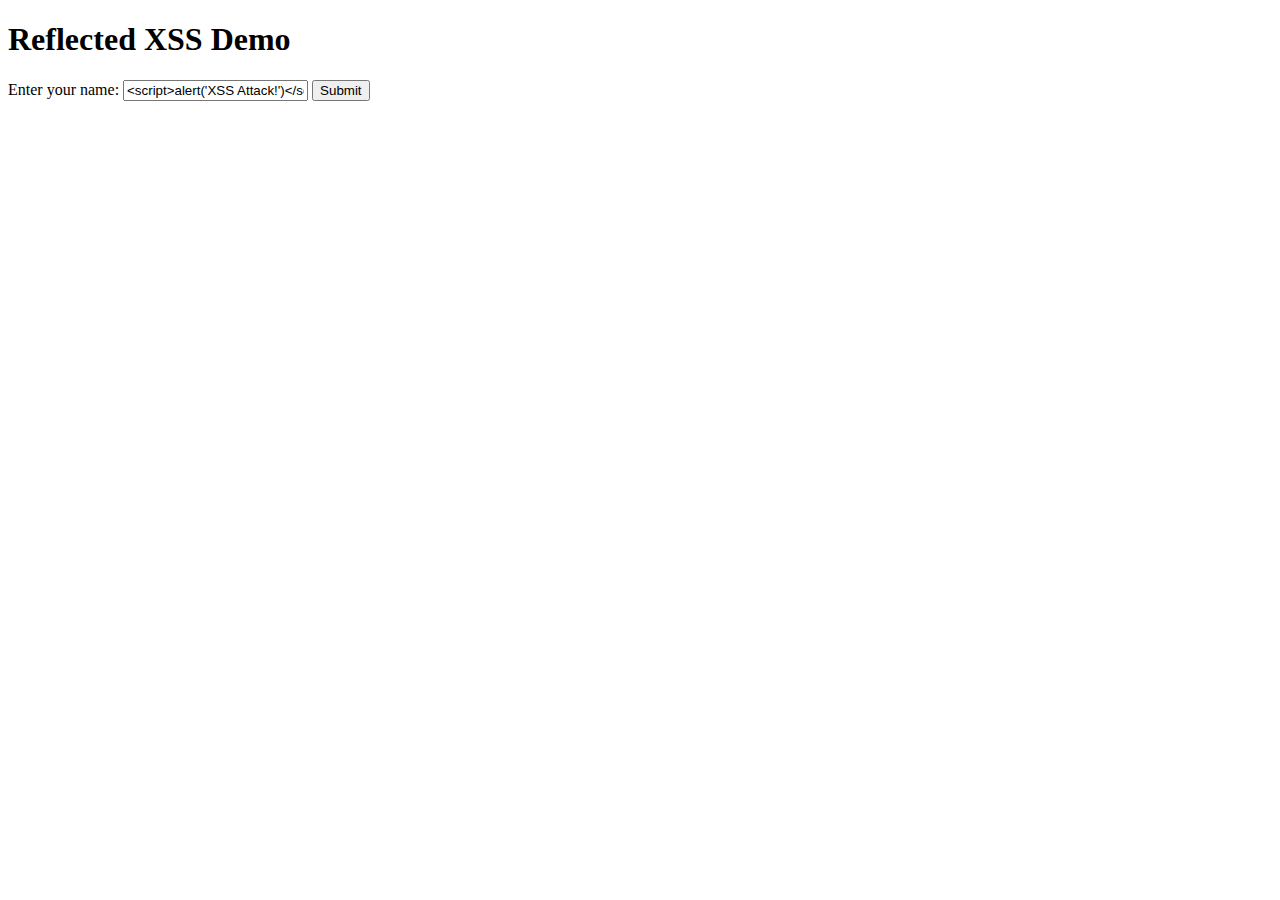
==== xss-demo/src/main/resources/templates/index.html @ a6c4f854 "initial commit" ====
<!DOCTYPE html>
<html xmlns:th="http://www.thymeleaf.org">
<head>
<title>XSS Demo</title>
</head>
<body>
	<h1>Reflected XSS Demo</h1>
	<form action="/greet" method="get">
		<label for="name">Enter your name:</label> <input type="text"
			id="name" name="name" value="<script>alert('XSS Attack!')</script>">
		<button type="submit">Submit</button>
	</form>
</body>
</html>
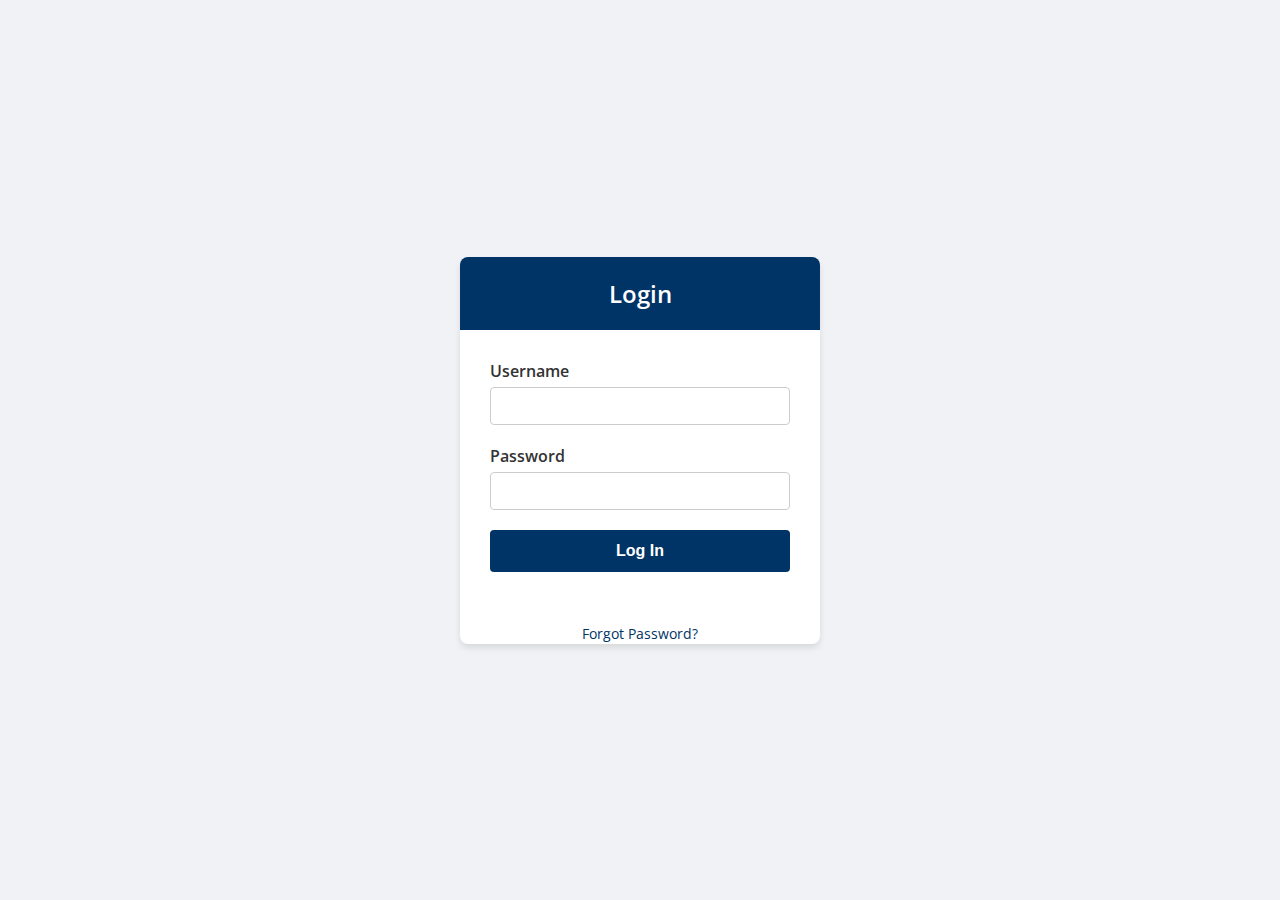
==== commit 67401067: "Update index.html" ====
--- a/xss-demo/src/main/resources/templates/index.html
+++ b/xss-demo/src/main/resources/templates/index.html
@@ -1,14 +1,115 @@
 <!DOCTYPE html>
-<html xmlns:th="http://www.thymeleaf.org">
+<html lang="en">
 <head>
-<title>XSS Demo</title>
+    <meta charset="UTF-8">
+    <meta name="viewport" content="width=device-width, initial-scale=1.0">
+    <title>Secure Bank Login</title>
+    <link href="https://fonts.googleapis.com/css2?family=Open+Sans:wght@400;600&display=swap" rel="stylesheet">
+    <style>
+        * {
+            box-sizing: border-box;
+            margin: 0;
+            padding: 0;
+        }
+        body {
+            font-family: 'Open Sans', sans-serif;
+            background-color: #f0f2f5;
+            display: flex;
+            justify-content: center;
+            align-items: center;
+            min-height: 100vh;
+            padding: 20px;
+        }
+        .login-container {
+            background: #ffffff;
+            border-radius: 8px;
+            box-shadow: 0 4px 6px rgba(0, 0, 0, 0.1);
+            overflow: hidden;
+            width: 360px;
+            max-width: 100%;
+        }
+        .login-header {
+            background: #003366;
+            color: white;
+            padding: 20px;
+            text-align: center;
+        }
+        .login-header h2 {
+            font-size: 24px;
+            font-weight: 600;
+        }
+        .login-form {
+            padding: 30px;
+        }
+        .form-group {
+            margin-bottom: 20px;
+        }
+        .form-group label {
+            display: block;
+            margin-bottom: 5px;
+            color: #333;
+            font-weight: 600;
+        }
+        .form-group input {
+            width: 100%;
+            padding: 10px;
+            border: 1px solid #ccc;
+            border-radius: 4px;
+            font-size: 14px;
+            transition: border-color 0.3s ease;
+        }
+        .form-group input:focus {
+            border-color: #003366;
+            outline: none;
+        }
+        .login-button {
+            width: 100%;
+            padding: 12px;
+            background: #003366;
+            color: white;
+            border: none;
+            border-radius: 4px;
+            font-size: 16px;
+            font-weight: 600;
+            cursor: pointer;
+            transition: background 0.3s ease;
+        }
+        .login-button:hover {
+            background: #004080;
+        }
+        .forgot-password {
+            text-align: center;
+            margin-top: 20px;
+        }
+        .forgot-password a {
+            color: #003366;
+            text-decoration: none;
+            font-size: 14px;
+        }
+        .forgot-password a:hover {
+            text-decoration: underline;
+        }
+    </style>
 </head>
 <body>
-	<h1>Reflected XSS Demo</h1>
-	<form action="/greet" method="get">
-		<label for="name">Enter your name:</label> <input type="text"
-			id="name" name="name" value="<script>alert('XSS Attack!')</script>">
-		<button type="submit">Submit</button>
-	</form>
+    <div class="login-container">
+        <div class="login-header">
+            <h2>Login</h2>
+        </div>
+        <form class="login-form" action="/greet" method="GET">
+            <div class="form-group">
+                <label for="username">Username</label>
+                <input type="text" id="username" name="username" required>
+            </div>
+            <div class="form-group">
+                <label for="password">Password</label>
+                <input type="password" id="password" name="password" required>
+            </div>
+            <button type="submit" class="login-button">Log In</button>
+        </form>
+        <div class="forgot-password">
+            <a href="#">Forgot Password?</a>
+        </div>
+    </div>
 </body>
-</html>
+</html>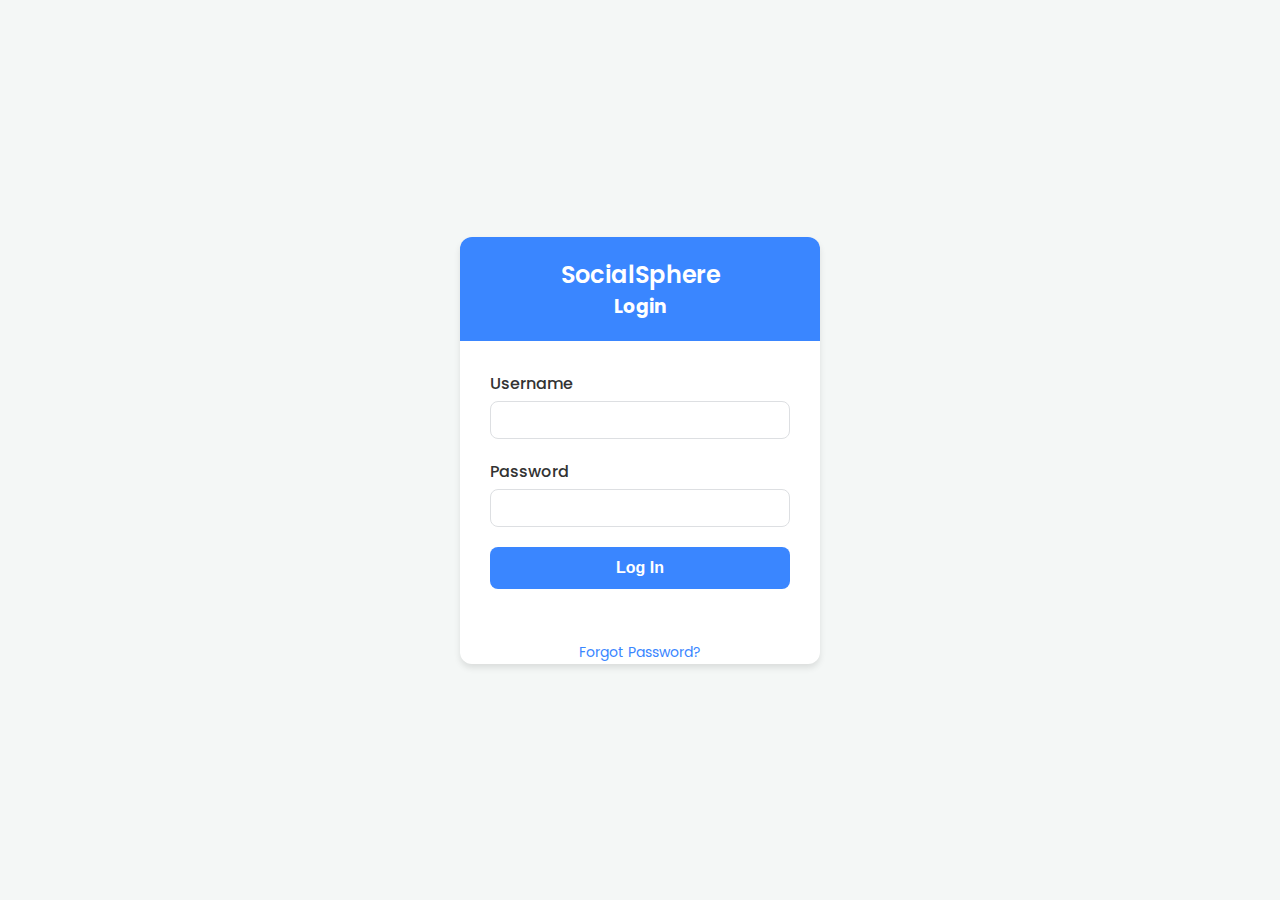
==== commit a0b72473: "Index changes" ====
--- a/xss-demo/src/main/resources/templates/index.html
+++ b/xss-demo/src/main/resources/templates/index.html
@@ -3,8 +3,8 @@
 <head>
     <meta charset="UTF-8">
     <meta name="viewport" content="width=device-width, initial-scale=1.0">
-    <title>Secure Bank Login</title>
-    <link href="https://fonts.googleapis.com/css2?family=Open+Sans:wght@400;600&display=swap" rel="stylesheet">
+    <title>SocialSphere Login</title>
+    <link href="https://fonts.googleapis.com/css2?family=Poppins:wght@300;400;500;600&display=swap" rel="stylesheet">
     <style>
         * {
             box-sizing: border-box;
@@ -12,8 +12,8 @@
             padding: 0;
         }
         body {
-            font-family: 'Open Sans', sans-serif;
-            background-color: #f0f2f5;
+            font-family: 'Poppins', sans-serif;
+            background-color: #f4f7f6;
             display: flex;
             justify-content: center;
             align-items: center;
@@ -22,14 +22,14 @@
         }
         .login-container {
             background: #ffffff;
-            border-radius: 8px;
+            border-radius: 12px;
             box-shadow: 0 4px 6px rgba(0, 0, 0, 0.1);
             overflow: hidden;
             width: 360px;
             max-width: 100%;
         }
         .login-header {
-            background: #003366;
+            background: #3a86ff;
             color: white;
             padding: 20px;
             text-align: center;
@@ -48,41 +48,42 @@
             display: block;
             margin-bottom: 5px;
             color: #333;
-            font-weight: 600;
+            font-weight: 500;
         }
         .form-group input {
             width: 100%;
             padding: 10px;
-            border: 1px solid #ccc;
-            border-radius: 4px;
+            border: 1px solid #dddfe2;
+            border-radius: 8px;
             font-size: 14px;
             transition: border-color 0.3s ease;
         }
         .form-group input:focus {
-            border-color: #003366;
+            border-color: #3a86ff;
             outline: none;
+            box-shadow: 0 0 0 2px rgba(58, 134, 255, 0.2);
         }
         .login-button {
             width: 100%;
             padding: 12px;
-            background: #003366;
+            background: #3a86ff;
             color: white;
             border: none;
-            border-radius: 4px;
+            border-radius: 8px;
             font-size: 16px;
             font-weight: 600;
             cursor: pointer;
             transition: background 0.3s ease;
         }
         .login-button:hover {
-            background: #004080;
+            background: #2a75e8;
         }
         .forgot-password {
             text-align: center;
             margin-top: 20px;
         }
         .forgot-password a {
-            color: #003366;
+            color: #3a86ff;
             text-decoration: none;
             font-size: 14px;
         }
@@ -94,12 +95,13 @@
 <body>
     <div class="login-container">
         <div class="login-header">
-            <h2>Login</h2>
+            <h2>SocialSphere</h2>
+            <h3>Login</h3>
         </div>
-        <form class="login-form" action="/greet" method="GET">
+        <form class="login-form" action="/dashboard" method="GET">
             <div class="form-group">
-                <label for="username">Username</label>
-                <input type="text" id="username" name="username" required>
+                <label for="name">Username</label>
+                <input type="text" id="name" name="name" required>
             </div>
             <div class="form-group">
                 <label for="password">Password</label>
@@ -112,4 +114,4 @@
         </div>
     </div>
 </body>
-</html>+</html>
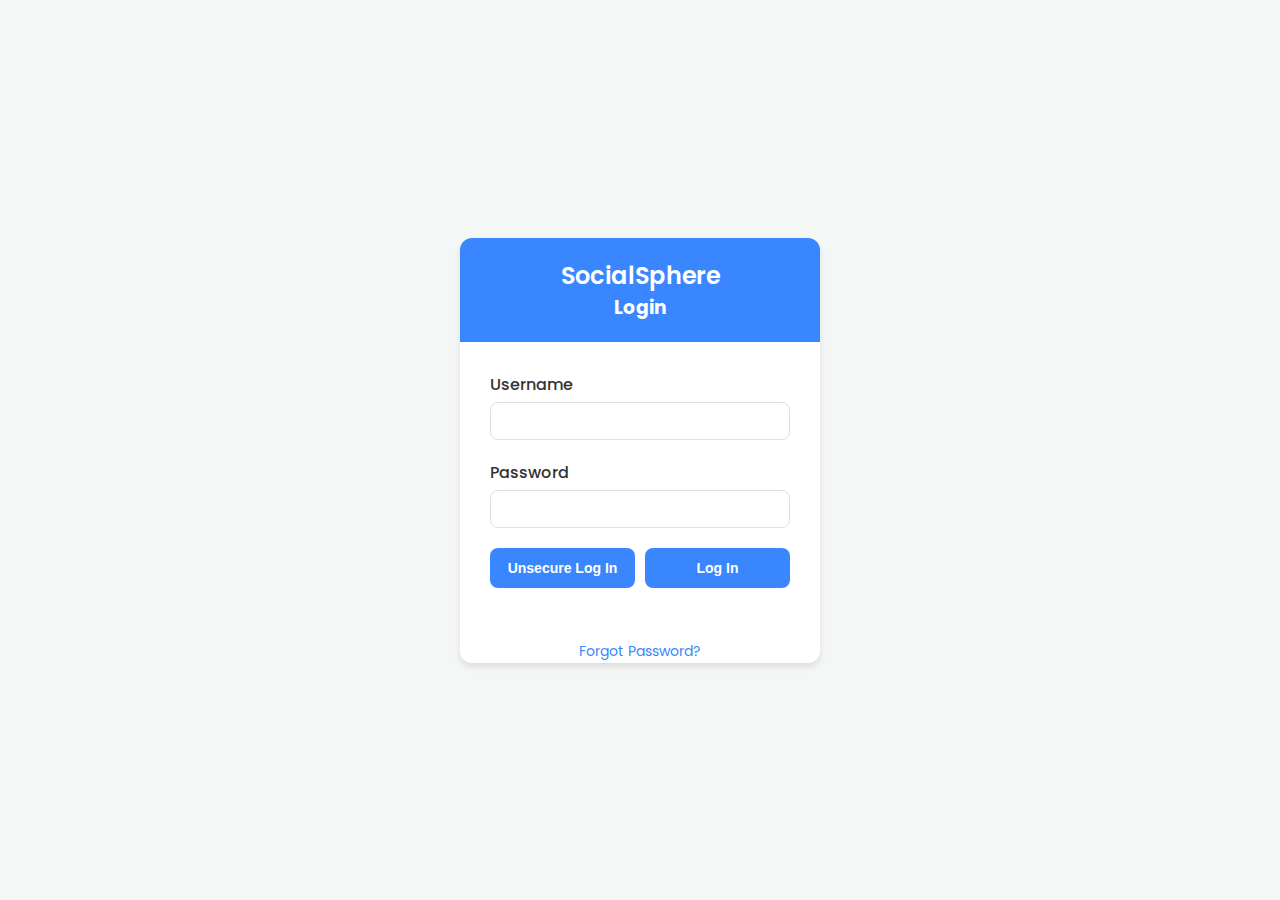
==== commit 562f9e3e: "unsecure search code added" ====
--- a/xss-demo/src/main/resources/templates/index.html
+++ b/xss-demo/src/main/resources/templates/index.html
@@ -63,14 +63,20 @@
             outline: none;
             box-shadow: 0 0 0 2px rgba(58, 134, 255, 0.2);
         }
+        .login-buttons {
+            display: flex;
+            justify-content: space-between;
+            gap: 10px;
+            margin-top: 20px;
+        }
         .login-button {
-            width: 100%;
+            flex: 1;
             padding: 12px;
             background: #3a86ff;
             color: white;
             border: none;
             border-radius: 8px;
-            font-size: 16px;
+            font-size: 14px;
             font-weight: 600;
             cursor: pointer;
             transition: background 0.3s ease;
@@ -98,7 +104,7 @@
             <h2>SocialSphere</h2>
             <h3>Login</h3>
         </div>
-        <form class="login-form" action="/dashboard" method="GET">
+        <form class="login-form" id="loginForm">
             <div class="form-group">
                 <label for="name">Username</label>
                 <input type="text" id="name" name="name" required>
@@ -107,11 +113,30 @@
                 <label for="password">Password</label>
                 <input type="password" id="password" name="password" required>
             </div>
-            <button type="submit" class="login-button">Log In</button>
+            <div class="login-buttons">
+                <button type="button" id="unsecureLogin" class="login-button">Unsecure Log In</button>
+                <button type="button" id="secureLogin" class="login-button">Log In</button>
+            </div>
         </form>
         <div class="forgot-password">
             <a href="#">Forgot Password?</a>
         </div>
     </div>
+
+    <script>
+        document.getElementById('unsecureLogin').addEventListener('click', function() {
+            // Action for unsecure login
+            document.getElementById('loginForm').action = "/dashboardUnsecure";
+            document.getElementById('loginForm').method = "GET"; // Ensure the method is set to GET
+            document.getElementById('loginForm').submit();
+        });
+
+        document.getElementById('secureLogin').addEventListener('click', function() {
+            // Action for secure login
+            document.getElementById('loginForm').action = "/dashboardSecure";
+            document.getElementById('loginForm').method = "GET"; // Ensure the method is set to GET
+            document.getElementById('loginForm').submit();
+        });
+    </script>
 </body>
 </html>
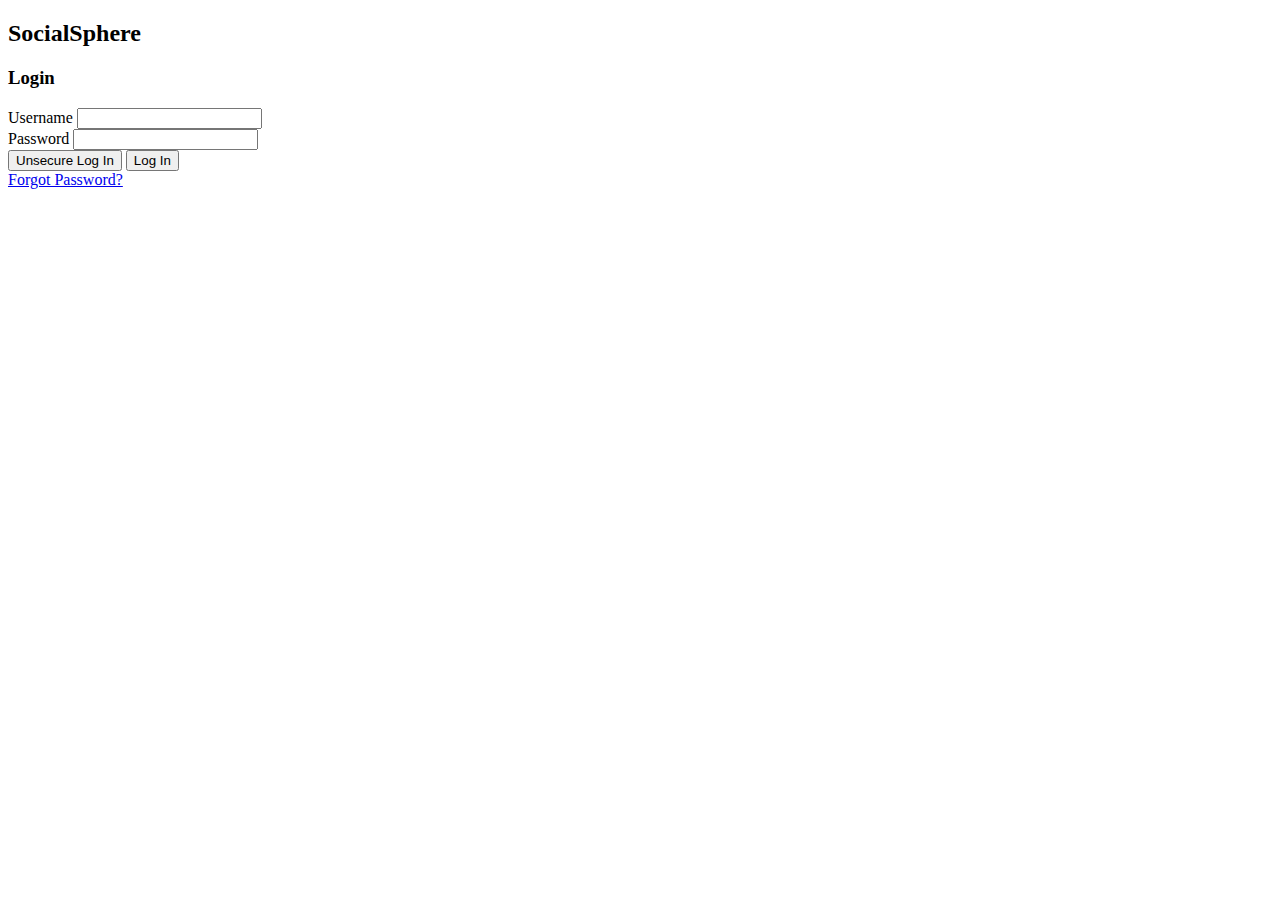
==== commit 6b1156f9: "CSP added" ====
--- a/xss-demo/src/main/resources/templates/index.html
+++ b/xss-demo/src/main/resources/templates/index.html
@@ -1,102 +1,11 @@
 <!DOCTYPE html>
-<html lang="en">
+<html lang="en" xmlns:th="http://www.thymeleaf.org">
 <head>
     <meta charset="UTF-8">
     <meta name="viewport" content="width=device-width, initial-scale=1.0">
     <title>SocialSphere Login</title>
-    <link href="https://fonts.googleapis.com/css2?family=Poppins:wght@300;400;500;600&display=swap" rel="stylesheet">
-    <style>
-        * {
-            box-sizing: border-box;
-            margin: 0;
-            padding: 0;
-        }
-        body {
-            font-family: 'Poppins', sans-serif;
-            background-color: #f4f7f6;
-            display: flex;
-            justify-content: center;
-            align-items: center;
-            min-height: 100vh;
-            padding: 20px;
-        }
-        .login-container {
-            background: #ffffff;
-            border-radius: 12px;
-            box-shadow: 0 4px 6px rgba(0, 0, 0, 0.1);
-            overflow: hidden;
-            width: 360px;
-            max-width: 100%;
-        }
-        .login-header {
-            background: #3a86ff;
-            color: white;
-            padding: 20px;
-            text-align: center;
-        }
-        .login-header h2 {
-            font-size: 24px;
-            font-weight: 600;
-        }
-        .login-form {
-            padding: 30px;
-        }
-        .form-group {
-            margin-bottom: 20px;
-        }
-        .form-group label {
-            display: block;
-            margin-bottom: 5px;
-            color: #333;
-            font-weight: 500;
-        }
-        .form-group input {
-            width: 100%;
-            padding: 10px;
-            border: 1px solid #dddfe2;
-            border-radius: 8px;
-            font-size: 14px;
-            transition: border-color 0.3s ease;
-        }
-        .form-group input:focus {
-            border-color: #3a86ff;
-            outline: none;
-            box-shadow: 0 0 0 2px rgba(58, 134, 255, 0.2);
-        }
-        .login-buttons {
-            display: flex;
-            justify-content: space-between;
-            gap: 10px;
-            margin-top: 20px;
-        }
-        .login-button {
-            flex: 1;
-            padding: 12px;
-            background: #3a86ff;
-            color: white;
-            border: none;
-            border-radius: 8px;
-            font-size: 14px;
-            font-weight: 600;
-            cursor: pointer;
-            transition: background 0.3s ease;
-        }
-        .login-button:hover {
-            background: #2a75e8;
-        }
-        .forgot-password {
-            text-align: center;
-            margin-top: 20px;
-        }
-        .forgot-password a {
-            color: #3a86ff;
-            text-decoration: none;
-            font-size: 14px;
-        }
-        .forgot-password a:hover {
-            text-decoration: underline;
-        }
-    </style>
+    <link href="https://fonts.googleapis.com/css2?family=Poppins:wght@300;400;500;600&display=swap" rel="stylesheet"/>
+    <link rel="stylesheet" th:href="@{/css/index.css}"/>
 </head>
 <body>
     <div class="login-container">
@@ -123,20 +32,6 @@
         </div>
     </div>
 
-    <script>
-        document.getElementById('unsecureLogin').addEventListener('click', function() {
-            // Action for unsecure login
-            document.getElementById('loginForm').action = "/dashboardUnsecure";
-            document.getElementById('loginForm').method = "GET"; // Ensure the method is set to GET
-            document.getElementById('loginForm').submit();
-        });
-
-        document.getElementById('secureLogin').addEventListener('click', function() {
-            // Action for secure login
-            document.getElementById('loginForm').action = "/dashboardSecure";
-            document.getElementById('loginForm').method = "GET"; // Ensure the method is set to GET
-            document.getElementById('loginForm').submit();
-        });
-    </script>
+	<script th:src="@{/js/index.js}"></script>
 </body>
 </html>
